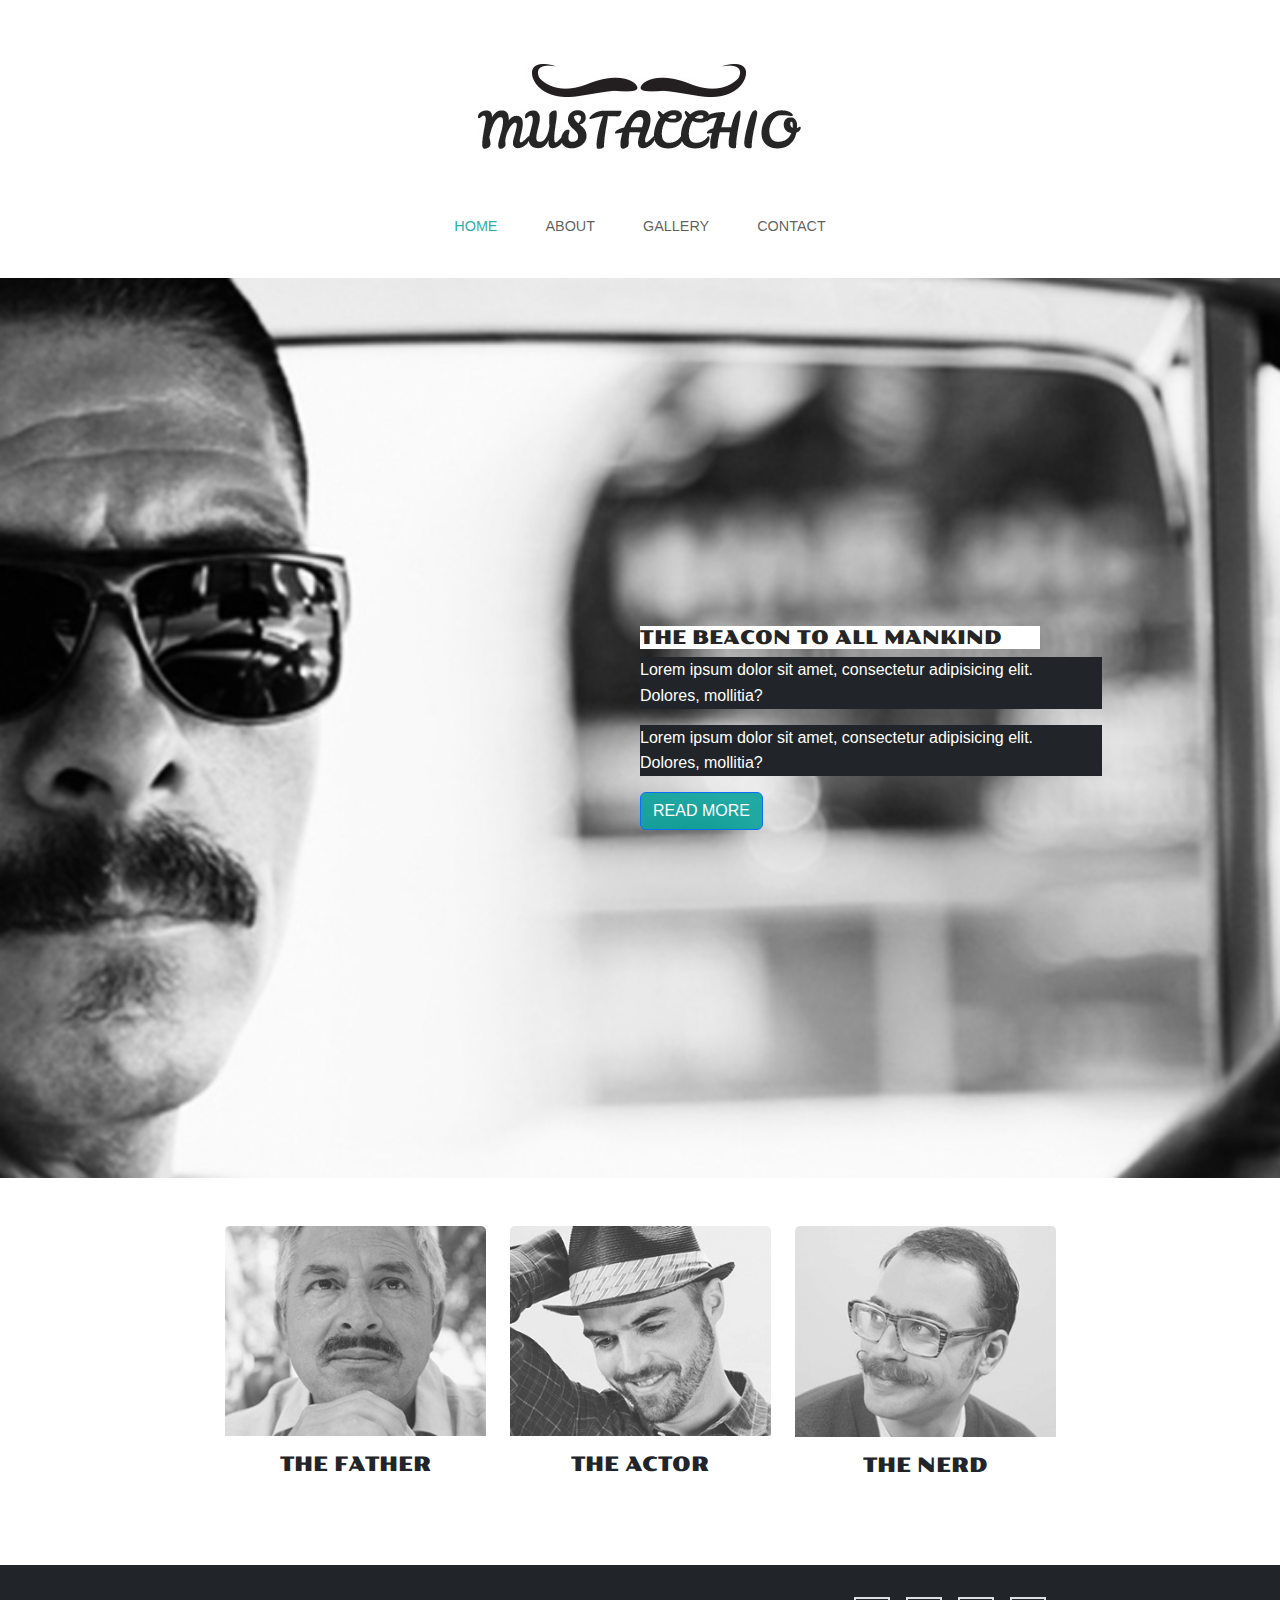
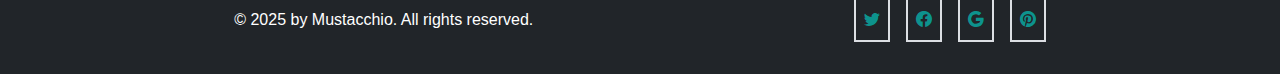
==== index.html @ 49bc9340 "all files" ====
<!doctype html>
<html lang="en">

<head>
    <meta charset="utf-8">
    <meta name="viewport" content="width=device-width, initial-scale=1">
    <title>Moustacchio</title>
    <link href="https://cdn.jsdelivr.net/npm/bootstrap@5.3.3/dist/css/bootstrap.min.css" rel="stylesheet"
        integrity="sha384-QWTKZyjpPEjISv5WaRU9OFeRpok6YctnYmDr5pNlyT2bRjXh0JMhjY6hW+ALEwIH" crossorigin="anonymous">
    <link rel="stylesheet" href="https://cdn.jsdelivr.net/npm/bootstrap-icons@1.11.3/font/bootstrap-icons.min.css">
    <link rel="stylesheet" href="./css/style.css">
</head>

<body>

    <header>
        <nav class="navbar navbar-expand-lg navbar-light bg-white">
            <div class="container-fluid flex-wrap">
                <a class="navbar-brand logo" href="#"><img src="./img/logo.jpg" alt="logo Moustacchio"></a>
                <button class="navbar-toggler" type="button" data-bs-toggle="collapse" data-bs-target="#navbarNav"
                    aria-controls="navbarNav" aria-expanded="false" aria-label="Toggle navigation">
                    <span class="navbar-toggler-icon"></span>
                </button>
                <div class="collapse navbar-collapse justify-content-center" id="navbarNav">
                    <ul class="navbar-nav">
                        <li class="nav-item">
                            <a class="nav-link text-uppercase active" aria-current="page" href="index.html">Home</a>
                        </li>
                        <li class="nav-item">
                            <a class="nav-link text-uppercase" href="about.html">About</a>
                        </li>
                        <li class="nav-item">
                            <a class="nav-link text-uppercase" href="gallery.html">Gallery</a>
                        </li>
                        <li class="nav-item">
                            <a class="nav-link text-uppercase" href="contact.html">Contact</a>
                        </li>
                    </ul>
                </div>
            </div>
        </nav>
        <div class="container-fill mt-4 d-flex align-items-center" id="hero">
            <div class="row w-100">
                <!-- <div class="col-lg-6"></div> -->
                <div class="col-lg-6 offset-6">
                    <h1 class="text-uppercase bg-white fs-4">The beacon to all mankind</h1>
                    <p class="text-white bg-dark w-75">Lorem ipsum dolor sit amet, consectetur adipisicing elit.
                        <br>Dolores,
                        mollitia?
                    </p>
                    <p class="text-white bg-dark w-75">Lorem ipsum dolor sit amet, consectetur adipisicing elit.
                        <br>Dolores,
                        mollitia?
                    </p>
                    <button class="btn btn-primary text-uppercase">Read More</button>
                </div>
            </div>
    </header>

    <main>

        <section id="works">
            <h2 class="visually-hidden">Works</h2>
            <div class="container mt-5">
                <div class="row justify-content-center">
                    <div class="col-lg-3">
                        <div class="card">
                            <img src="./img/the-father.jpg" class="card-img-top imgFilter" alt="The father image">
                            <div class="card-body ">
                                <h5 class="card-title text-center text-uppercase">The Father</h5>
                            </div>
                        </div>
                    </div>
                    <div class="col-lg-3">
                        <div class="card">
                            <img src="./img/the-actor.jpg" class="card-img-top imgFilter" alt="The Actor image">
                            <div class="card-body">
                                <h5 class="card-title text-center text-uppercase">The Actor</h5>
                            </div>
                        </div>
                    </div>
                    <div class="col-lg-3">
                        <div class="card">
                            <img src="./img/the-nerd.jpg" class="card-img-top imgFilter" alt="The Nerd image">
                            <div class="card-body">
                                <h5 class="card-title text-center text-uppercase">The Nerd</h5>
                            </div>
                        </div>
                    </div>
                </div>
            </div>

        </section>

    </main>
    <footer class="bg-dark text-white">
        <div class="container d-flex justify-content-around align-items-center">
            <p class="mb-0">&copy; 2025 by Mustacchio. All rights reserved.</p>
            <ul class="list-unstyled d-flex mb-0">
                <li class="ms-3"><a href="#" class="socialIcon"><i class="bi bi-twitter"></i></a></li>
                <li class="ms-3"><a href="#" class="socialIcon"><i class="bi bi-facebook"></i></a></li>
                <li class="ms-3"><a href="#" class="socialIcon"><i class="bi bi-google"></i></a></li>
                <li class="ms-3"><a href="#" class="socialIcon"><i class="bi bi-pinterest"></i></a></li>
            </ul>
        </div>
    </footer>




    <script src=" https://cdn.jsdelivr.net/npm/@popperjs/core@2.11.8/dist/umd/popper.min.js"
        integrity="sha384-I7E8VVD/ismYTF4hNIPjVp/Zjvgyol6VFvRkX/vR+Vc4jQkC+hVqc2pM8ODewa9r" crossorigin="anonymous">
        </script>
    <script src="https://cdn.jsdelivr.net/npm/bootstrap@5.3.3/dist/js/bootstrap.min.js"
        integrity="sha384-0pUGZvbkm6XF6gxjEnlmuGrJXVbNuzT9qBBavbLwCsOGabYfZo0T0to5eqruptLy"
        crossorigin="anonymous"></script>
</body>

</html>
---- css/style.css ----
/* /////////////////////////////////////////////
// 1. BASE
///////////////////////////////////////////// */

@import url("https://fonts.googleapis.com/css2?family=Poller+One&display=swap");

:root {
  --color-accent: rgba(11, 163, 156, 0.9);
  --color-black: #252525;
  --font-regular: arial, helvetica, sans-serif;
  --font-headings: "Poller One", cursive;
  /* --font-size: 62.5%; */
}

/* html {
  font-size: var(--font-size);
} */

* {
  box-sizing: border-box;
}

body {
  font-family: var(--font-regular);
  line-height: 1.6;
  margin: 0;
  padding: 0;
}

/* /////////////////////////////////////////////	   
// 2. BOOTSTRAP RESET
///////////////////////////////////////////// */

.active {
  color: var(--color-accent) !important;
}

.btn-primary {
  background-color: var(--color-accent);

  &:hover {
    color: var(--color-accent);
    background-color: #fefefe;
  }
}

.card-title {
  font-family: var(--font-headings);
}

.card {
  border: none;
}

header .fs-4 {
  font-size: 1.2rem !important;
}

.nav-bar-toggler {
  text-align: center;
}

/* /////////////////////////////////////////////
// 2. HEADER & NAVIGATION      
///////////////////////////////////////////// */

.logo {
  flex-basis: 100%;
  text-align: center;
  margin: 3rem 0;
}

.nav-item a {
  display: inline-block;
  margin: 0 1rem;
  font-family: "Arial Black", Gadget, sans-serif;
  font-size: 0.9rem;
}

#hero {
  background: url("../img/the-beacon.jpg") no-repeat center center/cover;
  min-height: 100vh;
}

h1 {
  font-family: var(--font-headings);
  color: var(--color-black);
  width: 65%;
}

/* /////////////////////////////////////////////
// 3. WORKS      
///////////////////////////////////////////// */

.imgFilter {
  cursor: pointer;
  transition: opacity 0.3s ease-in-out;
  opacity: 0.8;

  &:hover {
    /* black overlay */
    opacity: 1;
  }
}

/* /////////////////////////////////////////////
// 3. FOOTER     
///////////////////////////////////////////// */

footer {
  background-color: var(--color-black);
  color: #fefefe;
  padding: 2rem 0;
  margin-top: 4rem;
}

.socialIcon {
  color: var(--color-accent);
  display: inline-block;
  padding: 0.5rem;
  border: 2px solid #dcdfe3;
  transition: 0.3s ease-in-out;

  &:hover {
    color: #fefefe;
    background-color: var(--color-accent);
  }
}

/* /////////////////////////////////////////////
// 4. ABOUT 
///////////////////////////////////////////// */

#aboutHero > img {
  border: 2px solid lightgray;
  width: 100%;
  height: 90vh;
  object-fit: cover;
  object-position: center top;
}

/* /////////////////////////////////////////////
// 5. GALLERY
///////////////////////////////////////////// */

article img {
  width: 100%;
  height: 100%;
  object-fit: cover;
  object-position: center;
}

article {
  display: flex;
  justify-content: center;
  align-items: space-between;
}

/* Single Post Gallery */
img.singleImg {
  width: 50%;
  height: 40vh;
  object-fit: cover;
  object-position: bottom center;
}

/* /////////////////////////////////////////////	   
// 6. CONTACT
///////////////////////////////////////////// */
/* Form input & textarea styling override */
#contact-form .custom-input {
  border: 2px solid #252525;
  color: #252525;
  font-family: Arial, Helvetica, sans-serif;
  font-size: 15px;
  text-align: center;
  text-transform: uppercase;
  padding: 20px 10px;
  background: transparent;
}

#contact-form textarea.custom-input {
  resize: none;
}

#contact-form input::placeholder,
#contact-form textarea::placeholder {
  color: #898989;
  opacity: 1;
}

/* Submit button style (similar to your previous #send) */
#contact-form #send {
  background: #252525;
  color: #fff;
  font-family: "Arial Black", Gadget, sans-serif;
  font-size: 15px;
  border: none;
}

#contact-form #send:hover {
  background: #fff;
  color: #252525;
  border: 2px solid #252525;
  cursor: pointer;
}
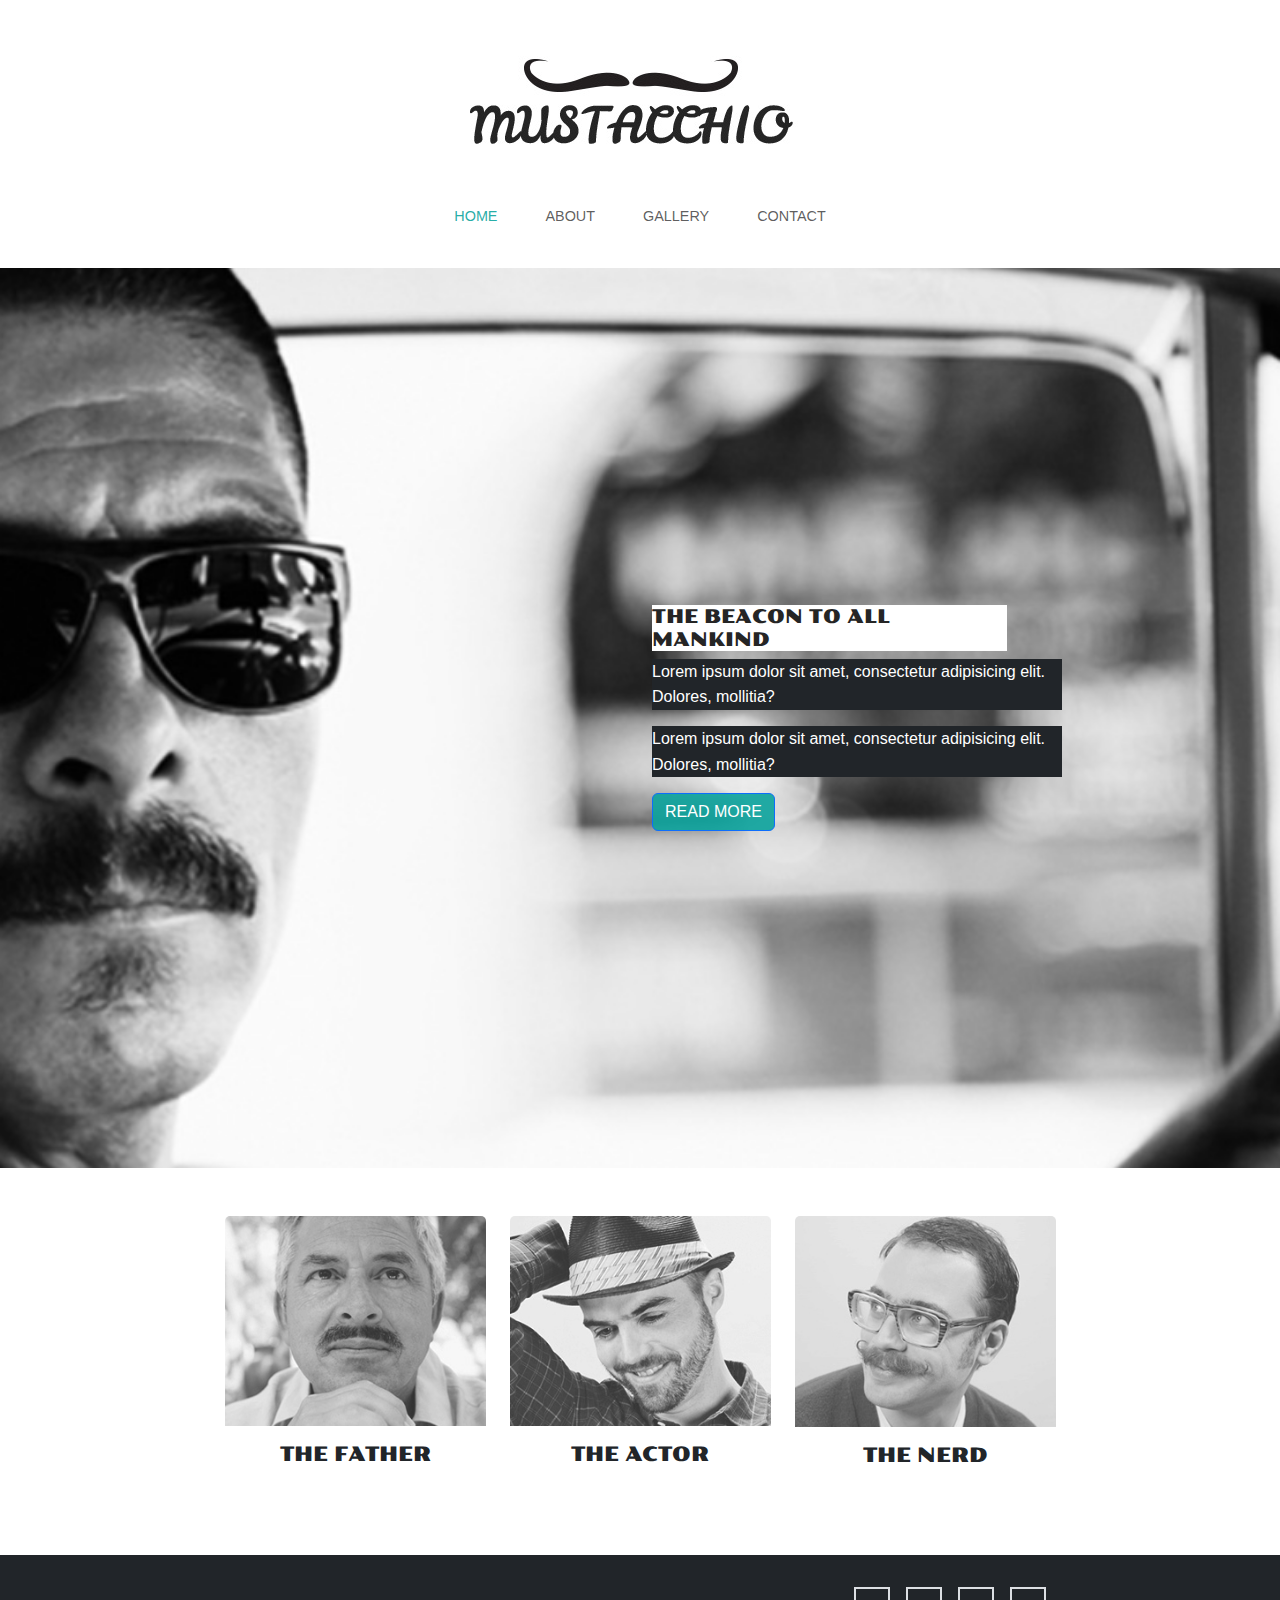
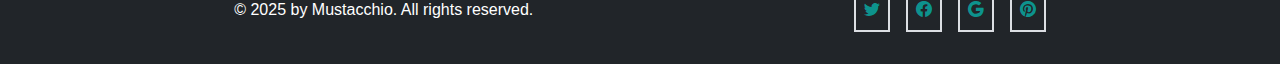
==== commit 03b40d95: "project done" ====
--- a/index.html
+++ b/index.html
@@ -8,7 +8,7 @@
     <link href="https://cdn.jsdelivr.net/npm/bootstrap@5.3.3/dist/css/bootstrap.min.css" rel="stylesheet"
         integrity="sha384-QWTKZyjpPEjISv5WaRU9OFeRpok6YctnYmDr5pNlyT2bRjXh0JMhjY6hW+ALEwIH" crossorigin="anonymous">
     <link rel="stylesheet" href="https://cdn.jsdelivr.net/npm/bootstrap-icons@1.11.3/font/bootstrap-icons.min.css">
-    <link rel="stylesheet" href="./css/style.css">
+    <link rel="stylesheet" href="./assets/css/style.css">
 </head>
 
 <body>
@@ -16,15 +16,18 @@
     <header>
         <nav class="navbar navbar-expand-lg navbar-light bg-white">
             <div class="container-fluid flex-wrap">
-                <a class="navbar-brand logo" href="#"><img src="./img/logo.jpg" alt="logo Moustacchio"></a>
-                <button class="navbar-toggler" type="button" data-bs-toggle="collapse" data-bs-target="#navbarNav"
-                    aria-controls="navbarNav" aria-expanded="false" aria-label="Toggle navigation">
+                <div class="logo">
+                    <a class="navbar-brand" href="#"><img src="./assets/img/logo.jpg" alt="logo Moustacchio"></a>
+                </div>
+                <button class="navbar-toggler mx-auto" type="button" data-bs-toggle="collapse"
+                    data-bs-target="#navbarNav" aria-controls="navbarNav" aria-expanded="false"
+                    aria-label="Toggle navigation">
                     <span class="navbar-toggler-icon"></span>
                 </button>
                 <div class="collapse navbar-collapse justify-content-center" id="navbarNav">
                     <ul class="navbar-nav">
                         <li class="nav-item">
-                            <a class="nav-link text-uppercase active" aria-current="page" href="index.html">Home</a>
+                            <a class="nav-link text-uppercase" aria-current="page" href="index.html">Home</a>
                         </li>
                         <li class="nav-item">
                             <a class="nav-link text-uppercase" href="about.html">About</a>
@@ -39,20 +42,25 @@
                 </div>
             </div>
         </nav>
-        <div class="container-fill mt-4 d-flex align-items-center" id="hero">
-            <div class="row w-100">
-                <!-- <div class="col-lg-6"></div> -->
-                <div class="col-lg-6 offset-6">
-                    <h1 class="text-uppercase bg-white fs-4">The beacon to all mankind</h1>
-                    <p class="text-white bg-dark w-75">Lorem ipsum dolor sit amet, consectetur adipisicing elit.
-                        <br>Dolores,
-                        mollitia?
-                    </p>
-                    <p class="text-white bg-dark w-75">Lorem ipsum dolor sit amet, consectetur adipisicing elit.
-                        <br>Dolores,
-                        mollitia?
-                    </p>
-                    <button class="btn btn-primary text-uppercase">Read More</button>
+        <div class="container-fill d-flex flex-column justify-content-center mt-4" id="hero">
+            <div class="container">
+                <div class="row">
+                    <!-- <div class="col-lg-6"></div> -->
+                    <div class="col-lg-6"></div>
+                    <div class="col-lg-6 ">
+                        <h1 class="text-uppercase bg-white fs-4 ">The beacon to all mankind</h1>
+                        <p class="text-white bg-dark hero-subtitle">Lorem ipsum dolor sit amet, consectetur adipisicing
+                            elit.
+                            <br>Dolores,
+                            mollitia?
+                        </p>
+                        <p class="text-white bg-dark hero-subtitle">Lorem ipsum dolor sit amet, consectetur
+                            adipisicing elit.
+                            <br>Dolores,
+                            mollitia?
+                        </p>
+                        <button class="btn btn-primary text-uppercase">Read More</button>
+                    </div>
                 </div>
             </div>
     </header>
@@ -65,7 +73,9 @@
                 <div class="row justify-content-center">
                     <div class="col-lg-3">
                         <div class="card">
-                            <img src="./img/the-father.jpg" class="card-img-top imgFilter" alt="The father image">
+                            <a href="gallery.html">
+                                <img src="./assets/img/the-father.jpg" class="card-img-top imgFilter"
+                                    alt="The father image"></a>
                             <div class="card-body ">
                                 <h5 class="card-title text-center text-uppercase">The Father</h5>
                             </div>
@@ -73,7 +83,9 @@
                     </div>
                     <div class="col-lg-3">
                         <div class="card">
-                            <img src="./img/the-actor.jpg" class="card-img-top imgFilter" alt="The Actor image">
+
+                            <a href="gallery.html"><img src="./assets/img/the-actor.jpg" class="card-img-top imgFilter"
+                                    alt="The Actor image"></a>
                             <div class="card-body">
                                 <h5 class="card-title text-center text-uppercase">The Actor</h5>
                             </div>
@@ -81,7 +93,10 @@
                     </div>
                     <div class="col-lg-3">
                         <div class="card">
-                            <img src="./img/the-nerd.jpg" class="card-img-top imgFilter" alt="The Nerd image">
+                            <a href="gallery.html">
+                                <img src="./assets/img/the-nerd.jpg" class="card-img-top imgFilter"
+                                    alt="The Nerd image">
+                            </a>
                             <div class="card-body">
                                 <h5 class="card-title text-center text-uppercase">The Nerd</h5>
                             </div>
@@ -106,14 +121,16 @@
     </footer>
 
 
+    <!-- Mon fichier js -->
+    <script src="./assets/js/nav.js"></script>
 
-
-    <script src=" https://cdn.jsdelivr.net/npm/@popperjs/core@2.11.8/dist/umd/popper.min.js"
+    <!-- Bootstrap js -->
+    <script src="https://cdn.jsdelivr.net/npm/@popperjs/core@2.11.8/dist/umd/popper.min.js"
         integrity="sha384-I7E8VVD/ismYTF4hNIPjVp/Zjvgyol6VFvRkX/vR+Vc4jQkC+hVqc2pM8ODewa9r" crossorigin="anonymous">
         </script>
     <script src="https://cdn.jsdelivr.net/npm/bootstrap@5.3.3/dist/js/bootstrap.min.js"
-        integrity="sha384-0pUGZvbkm6XF6gxjEnlmuGrJXVbNuzT9qBBavbLwCsOGabYfZo0T0to5eqruptLy"
-        crossorigin="anonymous"></script>
+        integrity="sha384-0pUGZvbkm6XF6gxjEnlmuGrJXVbNuzT9qBBavbLwCsOGabYfZo0T0to5eqruptLy" crossorigin="anonymous">
+        </script>
 </body>
 
 </html>--- a/assets/css/style.css
+++ b/assets/css/style.css
@@ -0,0 +1,277 @@
+/* /////////////////////////////////////////////
+// 1. BASE
+///////////////////////////////////////////// */
+
+@import url("https://fonts.googleapis.com/css2?family=Poller+One&display=swap");
+
+:root {
+  --color-accent: rgba(11, 163, 156, 0.9);
+  --color-black: #252525;
+  --font-regular: arial, helvetica, sans-serif;
+  --font-headings: "Poller One", cursive;
+  --color-white: #fefefe;
+
+  /* --font-size: 62.5%; */
+}
+
+/* html {
+  font-size: var(--font-size);
+} */
+
+* {
+  box-sizing: border-box;
+}
+
+body {
+  font-family: var(--font-regular);
+  line-height: 1.6;
+  margin: 0;
+  padding: 0;
+}
+
+/* /////////////////////////////////////////////	   
+// 2. BOOTSTRAP RESET
+///////////////////////////////////////////// */
+
+.active {
+  color: var(--color-accent) !important;
+}
+
+.btn-primary {
+  background-color: var(--color-accent);
+
+  &:hover {
+    color: var(--color-accent);
+    background-color: var(--color-white);
+  }
+}
+
+.card-title {
+  font-family: var(--font-headings);
+}
+
+.card {
+  border: none;
+}
+
+header .fs-4 {
+  font-size: 1.2rem !important;
+}
+
+.nav-bar-toggler {
+  text-align: center;
+}
+
+/* /////////////////////////////////////////////
+// 2. HEADER & NAVIGATION      
+///////////////////////////////////////////// */
+
+.logo {
+  flex-basis: 100%;
+  text-align: center;
+  margin: 3rem 0;
+}
+
+.nav-item a {
+  display: inline-block;
+  margin: 0 1rem;
+  font-family: "Arial Black", Gadget, sans-serif;
+  font-size: 0.9rem;
+}
+
+#hero {
+  background: url("../img/the-beacon.jpg") no-repeat center center/cover;
+  min-height: 100vh;
+}
+
+h1 {
+  font-family: var(--font-headings);
+  color: var(--color-black);
+  width: 65%;
+}
+
+p.hero-subtitle {
+  width: 75%;
+}
+
+/* /////////////////////////////////////////////
+// 3. WORKS      
+///////////////////////////////////////////// */
+
+.imgFilter {
+  cursor: pointer;
+  transition: opacity 0.3s ease-in-out;
+  opacity: 0.8;
+
+  &:hover {
+    /* black overlay */
+    opacity: 1;
+  }
+}
+
+/* /////////////////////////////////////////////
+// 3. FOOTER     
+///////////////////////////////////////////// */
+
+footer {
+  background-color: var(--color-black);
+  color: var(--color-white);
+  padding: 2rem 0;
+  margin-top: 4rem;
+}
+
+.socialIcon {
+  color: var(--color-accent);
+  display: inline-block;
+  padding: 0.5rem;
+  border: 2px solid #dcdfe3;
+  transition: 0.3s ease-in-out;
+
+  &:hover {
+    color: var(--color-white);
+    background-color: var(--color-accent);
+  }
+}
+
+/* /////////////////////////////////////////////
+// 4. ABOUT 
+///////////////////////////////////////////// */
+
+#aboutHero > img {
+  border: 2px solid lightgray;
+  width: 100%;
+  height: 90vh;
+  object-fit: cover;
+  object-position: center top;
+}
+
+span.about-pointer {
+  cursor: pointer;
+}
+
+/* /////////////////////////////////////////////
+// 5. GALLERY
+///////////////////////////////////////////// */
+
+article img {
+  width: 100%;
+  height: 100%;
+  object-fit: cover;
+  object-position: center;
+}
+
+article {
+  display: flex;
+  justify-content: center;
+  align-items: space-between;
+}
+
+/* Single Post Gallery */
+img.singleImg {
+  width: 50%;
+  height: 40vh;
+  object-fit: cover;
+  object-position: bottom center;
+}
+
+.singleEvent {
+  box-shadow: 10px 10px 0px var(--color-accent);
+  /* border: 10px solid var(--color-accent) !important; */
+}
+
+/* /////////////////////////////////////////////	   
+// 6. CONTACT
+///////////////////////////////////////////// */
+
+#contact-form .custom-input {
+  border: 2px solid var(--color-black);
+  color: var(--color-black);
+  font-family: var(--font-regular);
+  font-size: 0.9rem;
+  text-align: center;
+  padding: 1.1rem 0.6rem;
+  background: transparent;
+}
+
+#contact-form textarea.custom-input {
+  resize: none;
+}
+
+#contact-form input::placeholder,
+#contact-form textarea::placeholder {
+  color: #8a8787;
+  opacity: 1;
+  text-transform: uppercase;
+}
+
+/* Submit button style (similar to your previous #send) */
+#contact-form #send {
+  background: var(--color-black);
+  color: var(--color-white);
+  font-family: "Arial Black", Gadget, sans-serif;
+  font-size: 15px;
+  border: 2px solid var(--color-black);
+}
+
+#contact-form #send:hover {
+  background: var(--color-white);
+  color: var(--color-black);
+  border: 2px solid var(--color-black);
+  cursor: pointer;
+}
+
+#contact-form label {
+  font-weight: bold;
+  color: var(--color-accent);
+}
+
+#contact-form .custom-input.is-invalid {
+  border-color: #dc3545 !important; /* couleur rouge Bootstrap */
+  box-shadow: 0 0 0 0.25rem rgba(220, 53, 69, 0.25);
+  padding-right: calc(1.5em + 0.75rem);
+  background-image: url("data:image/svg+xml,%3csvg xmlns='http://www.w3.org/2000/svg' viewBox='0 0 12 12' width='12' height='12' fill='none' stroke='%23dc3545'%3e%3ccircle cx='6' cy='6' r='4.5'/%3e%3cpath stroke-linejoin='round' d='M5.8 3.6h.4L6 6.5z'/%3e%3ccircle cx='6' cy='8.2' r='.6' fill='%23dc3545' stroke='none'/%3e%3c/svg%3e");
+  background-repeat: no-repeat;
+  background-position: right calc(0.375em + 0.1875rem) center;
+  background-size: calc(0.75em + 0.375rem) calc(0.75em + 0.375rem);
+}
+
+/* /////////////////////////////////////////////
+// 7. MEDIA QUERIES 
+///////////////////////////////////////////// */
+
+@media (max-width: 991.98px) {
+  h1 {
+    width: 100%;
+  }
+  #hero {
+    background-size: cover;
+    background-position: top center;
+  }
+
+  #hero br {
+    display: none;
+  }
+
+  p.hero-subtitle {
+    width: 100% !important;
+  }
+
+  .navbar-nav {
+    background-color: var(--color-black);
+    width: 75%;
+    margin: 0 auto;
+  }
+
+  .nav-item a {
+    width: 100%;
+    color: var(--color-white);
+    border-bottom: 1px solid var(--color-white);
+    margin-left: 0;
+    padding-left: 1rem;
+
+    &:hover {
+      color: var(--color-accent);
+      border-color: var(--color-accent);
+    }
+  }
+}
